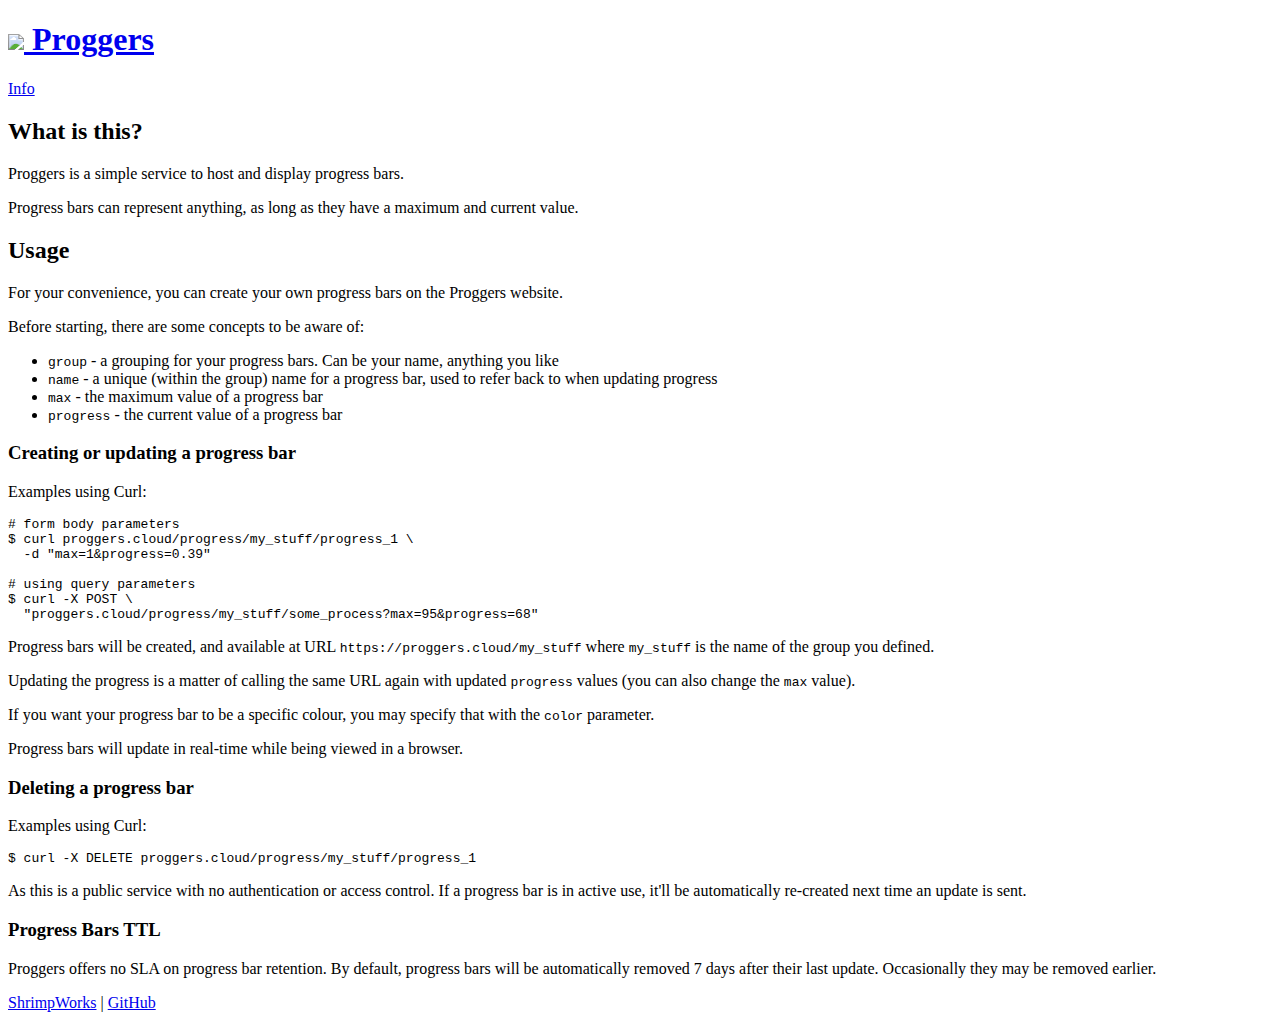
==== src/main/resources/net/shrimpworks/proggers/www/info.html @ 09db460d "Replace graphics" ====
<!DOCTYPE html>
<html lang="en">
<head>
	<meta charset="UTF-8">
	<meta name="viewport" content="width=device-width, initial-scale=1">

	<title>Proggers</title>
	<link rel="stylesheet" href="/static/style.css">

	<link rel="icon" type="image/png" sizes="192x192" href="/static/images/logo-192.png">
	<link rel="icon" type="image/png" sizes="96x96" href="/static/images/logo-96.png">
	<link rel="icon" type="image/png" sizes="32x32" href="/static/images/logo-32.png">

	<link rel="favicon" type="image/png" href="/static/images/logo-32.png">
</head>

<body>

<header>
	<section class="page">
		<h1>
			<a href="/">
				<img src="/static/images/logo-96.png">
				Proggers
			</a>
		</h1>
		<nav>
			<a href="/info.html">Info</a>
		</nav>
	</section>
</header>

<article class="page">
	<h2>What is this?</h2>
	<p>Proggers is a simple service to host and display progress bars.</p>
	<p>Progress bars can represent anything, as long as they have a maximum and current value.</p>

	<h2>Usage</h2>
	<p>For your convenience, you can create your own progress bars on the Proggers website.</p>
	<p>Before starting, there are some concepts to be aware of:</p>
	<ul>
		<li><code>group</code> - a grouping for your progress bars. Can be your name, anything you like
		<li><code>name</code> - a unique (within the group) name for a progress bar, used to refer back to when updating progress
		<li><code>max</code> - the maximum value of a progress bar
		<li><code>progress</code> - the current value of a progress bar
	</ul>

	<h3>Creating or updating a progress bar</h3>
	<p>Examples using Curl:</p>
	<pre># form body parameters
$ curl proggers.cloud/progress/my_stuff/progress_1 \
  -d "max=1&progress=0.39"

# using query parameters
$ curl -X POST \
  "proggers.cloud/progress/my_stuff/some_process?max=95&progress=68"</pre>

	<p>Progress bars will be created, and available at URL
		<code>https://proggers.cloud/my_stuff</code> where <code>my_stuff</code> is the name of
		the group you defined.</p>
	<p>Updating the progress is a matter of calling the same URL again with updated
		<code>progress</code> values (you can also change the <code>max</code> value).</p>
	<p>If you want your progress bar to be a specific colour, you may specify that with the
		<code>color</code> parameter.</p>

	<p>Progress bars will update in real-time while being viewed in a browser.</p>

	<h3>Deleting a progress bar</h3>
	<p>Examples using Curl:</p>
	<pre>$ curl -X DELETE proggers.cloud/progress/my_stuff/progress_1</pre>

	<p>As this is a public service with no authentication or access control. If a progress bar is
		in active use, it'll be automatically re-created next time an update is sent.</p>

	<h3>Progress Bars TTL</h3>
	<p>Proggers offers no SLA on progress bar retention. By default, progress bars will be automatically
		removed 7 days after their last update. Occasionally they may be removed earlier.</p>

</article>

<footer>
	<div class="page">
		<a href="https://shrimp.works/">ShrimpWorks</a>
		| <a href="https://github.com/shrimpza/proggers">GitHub</a>
	</div>
</footer>

</body>
</html>
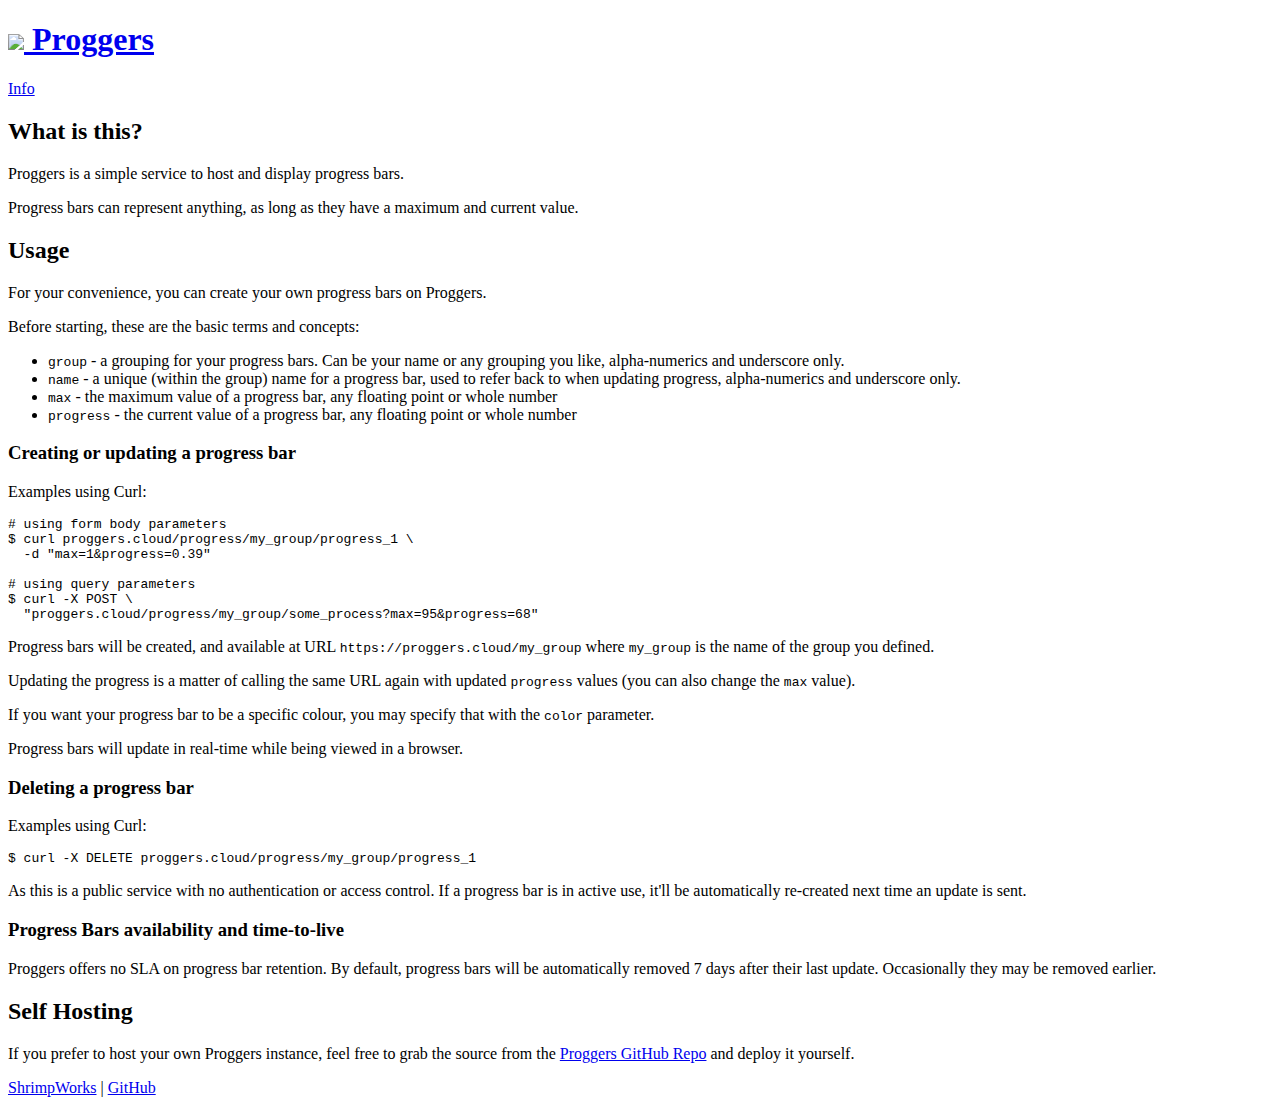
==== commit 4238a6f4: "Revise info" ====
--- a/src/main/resources/net/shrimpworks/proggers/www/info.html
+++ b/src/main/resources/net/shrimpworks/proggers/www/info.html
@@ -36,27 +36,29 @@
 	<p>Progress bars can represent anything, as long as they have a maximum and current value.</p>
 
 	<h2>Usage</h2>
-	<p>For your convenience, you can create your own progress bars on the Proggers website.</p>
-	<p>Before starting, there are some concepts to be aware of:</p>
+	<p>For your convenience, you can create your own progress bars on Proggers.</p>
+	<p>Before starting, these are the basic terms and concepts:</p>
 	<ul>
-		<li><code>group</code> - a grouping for your progress bars. Can be your name, anything you like
-		<li><code>name</code> - a unique (within the group) name for a progress bar, used to refer back to when updating progress
-		<li><code>max</code> - the maximum value of a progress bar
-		<li><code>progress</code> - the current value of a progress bar
+		<li><code>group</code> - a grouping for your progress bars. Can be your name or any grouping
+			you like, alpha-numerics and underscore only.
+		<li><code>name</code> - a unique (within the group) name for a progress bar, used to refer
+		back to when updating progress, alpha-numerics and underscore only.
+		<li><code>max</code> - the maximum value of a progress bar, any floating point or whole number
+		<li><code>progress</code> - the current value of a progress bar, any floating point or whole number
 	</ul>
 
 	<h3>Creating or updating a progress bar</h3>
 	<p>Examples using Curl:</p>
-	<pre># form body parameters
-$ curl proggers.cloud/progress/my_stuff/progress_1 \
+	<pre># using form body parameters
+$ curl proggers.cloud/progress/my_group/progress_1 \
   -d "max=1&progress=0.39"
 
 # using query parameters
 $ curl -X POST \
-  "proggers.cloud/progress/my_stuff/some_process?max=95&progress=68"</pre>
+  "proggers.cloud/progress/my_group/some_process?max=95&progress=68"</pre>
 
 	<p>Progress bars will be created, and available at URL
-		<code>https://proggers.cloud/my_stuff</code> where <code>my_stuff</code> is the name of
+		<code>https://proggers.cloud/my_group</code> where <code>my_group</code> is the name of
 		the group you defined.</p>
 	<p>Updating the progress is a matter of calling the same URL again with updated
 		<code>progress</code> values (you can also change the <code>max</code> value).</p>
@@ -67,14 +69,19 @@
 
 	<h3>Deleting a progress bar</h3>
 	<p>Examples using Curl:</p>
-	<pre>$ curl -X DELETE proggers.cloud/progress/my_stuff/progress_1</pre>
+	<pre>$ curl -X DELETE proggers.cloud/progress/my_group/progress_1</pre>
 
 	<p>As this is a public service with no authentication or access control. If a progress bar is
 		in active use, it'll be automatically re-created next time an update is sent.</p>
 
-	<h3>Progress Bars TTL</h3>
+	<h3>Progress Bars availability and time-to-live</h3>
 	<p>Proggers offers no SLA on progress bar retention. By default, progress bars will be automatically
 		removed 7 days after their last update. Occasionally they may be removed earlier.</p>
+
+
+	<h2>Self Hosting</h2>
+	<p>If you prefer to host your own Proggers instance, feel free to grab the source from the
+		<a href="https://github.com/shrimpza/proggers">Proggers GitHub Repo</a> and deploy it yourself.</p>
 
 </article>
 
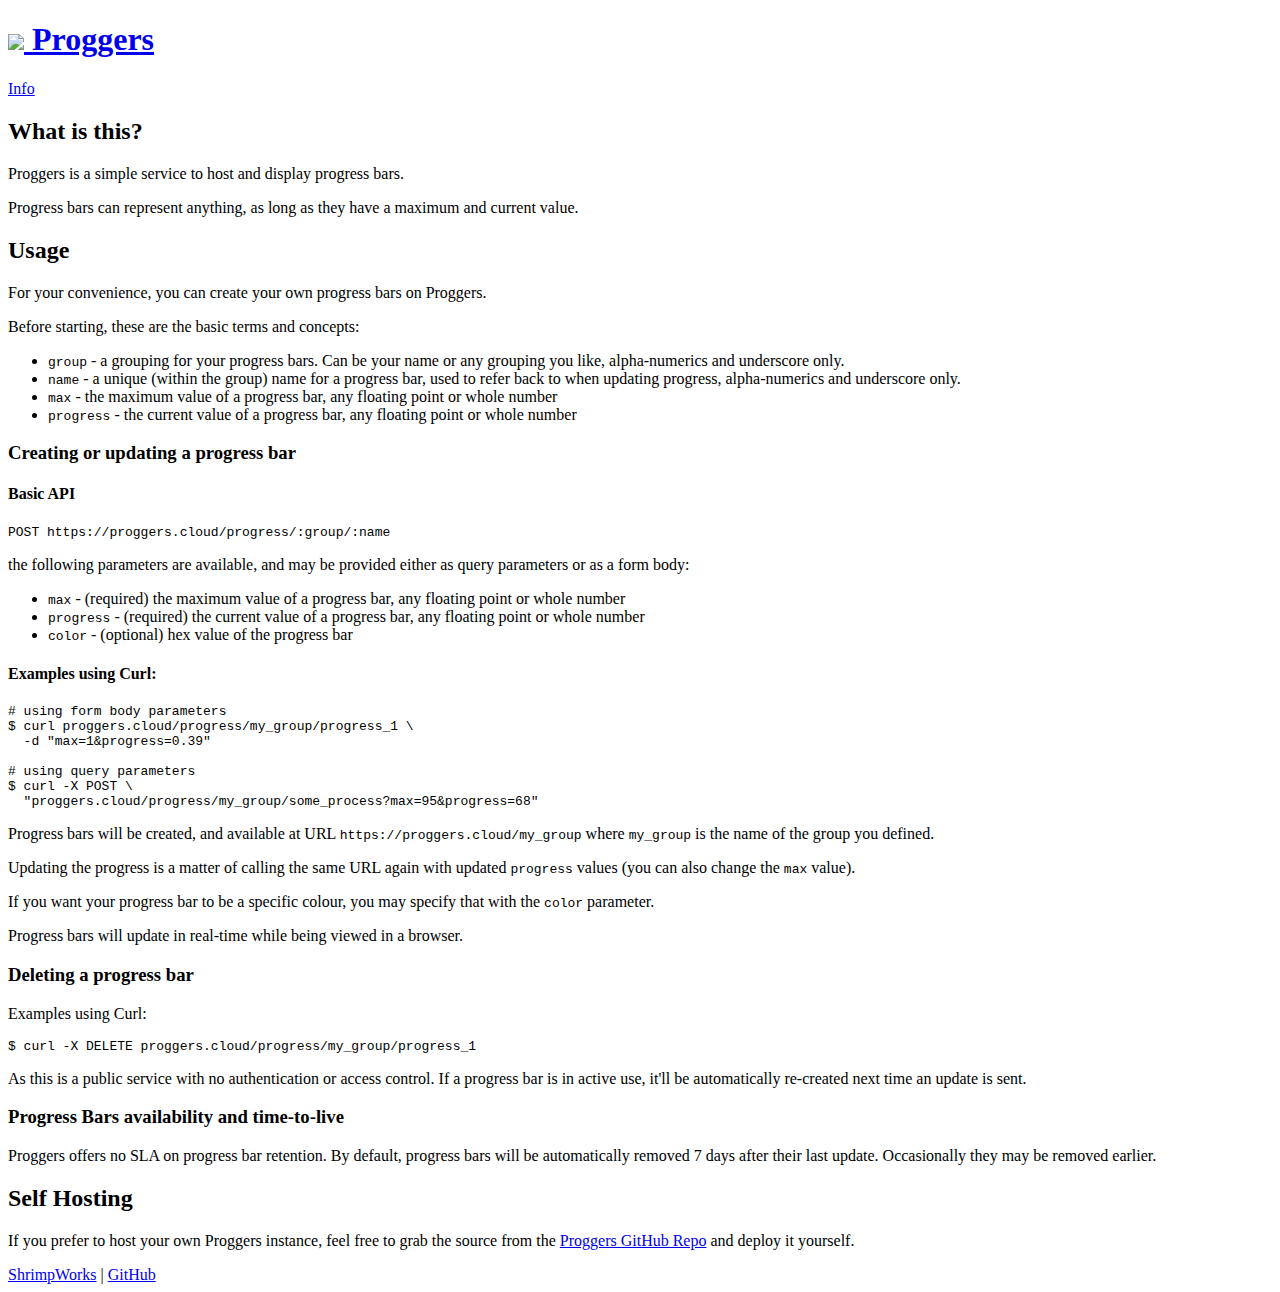
==== commit 5168b2b7: "Update readme, info, style for mobile" ====
--- a/src/main/resources/net/shrimpworks/proggers/www/info.html
+++ b/src/main/resources/net/shrimpworks/proggers/www/info.html
@@ -48,7 +48,18 @@
 	</ul>
 
 	<h3>Creating or updating a progress bar</h3>
-	<p>Examples using Curl:</p>
+	<h4>Basic API</h4>
+	<pre>POST https://proggers.cloud/progress/:group/:name</pre>
+
+	<p>the following parameters are available, and may be provided either as query parameters or as a
+	form body:</p>
+	<ul>
+		<li><code>max</code> - (required) the maximum value of a progress bar, any floating point or whole number
+		<li><code>progress</code> - (required) the current value of a progress bar, any floating point or whole number
+		<li><code>color</code> - (optional) hex value of the progress bar
+	</ul>
+
+	<h4>Examples using Curl:</h4>
 	<pre># using form body parameters
 $ curl proggers.cloud/progress/my_group/progress_1 \
   -d "max=1&progress=0.39"
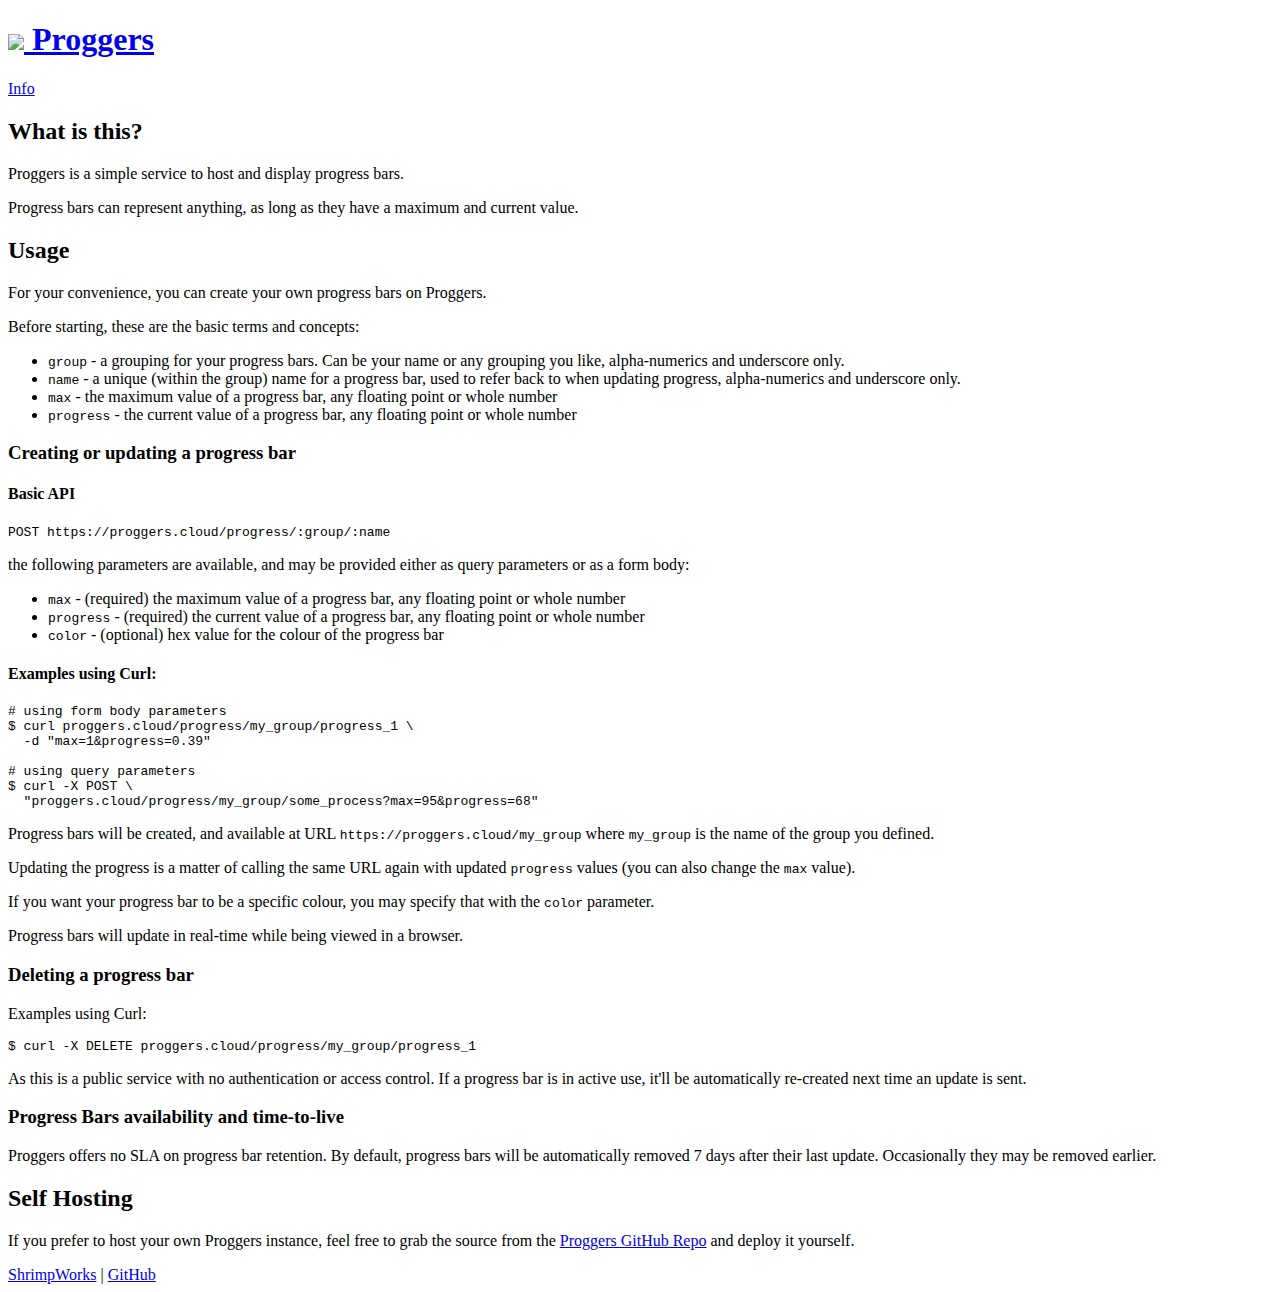
==== commit bef1aa87: "Accidentally a word" ====
--- a/src/main/resources/net/shrimpworks/proggers/www/info.html
+++ b/src/main/resources/net/shrimpworks/proggers/www/info.html
@@ -56,7 +56,7 @@
 	<ul>
 		<li><code>max</code> - (required) the maximum value of a progress bar, any floating point or whole number
 		<li><code>progress</code> - (required) the current value of a progress bar, any floating point or whole number
-		<li><code>color</code> - (optional) hex value of the progress bar
+		<li><code>color</code> - (optional) hex value for the colour of the progress bar
 	</ul>
 
 	<h4>Examples using Curl:</h4>
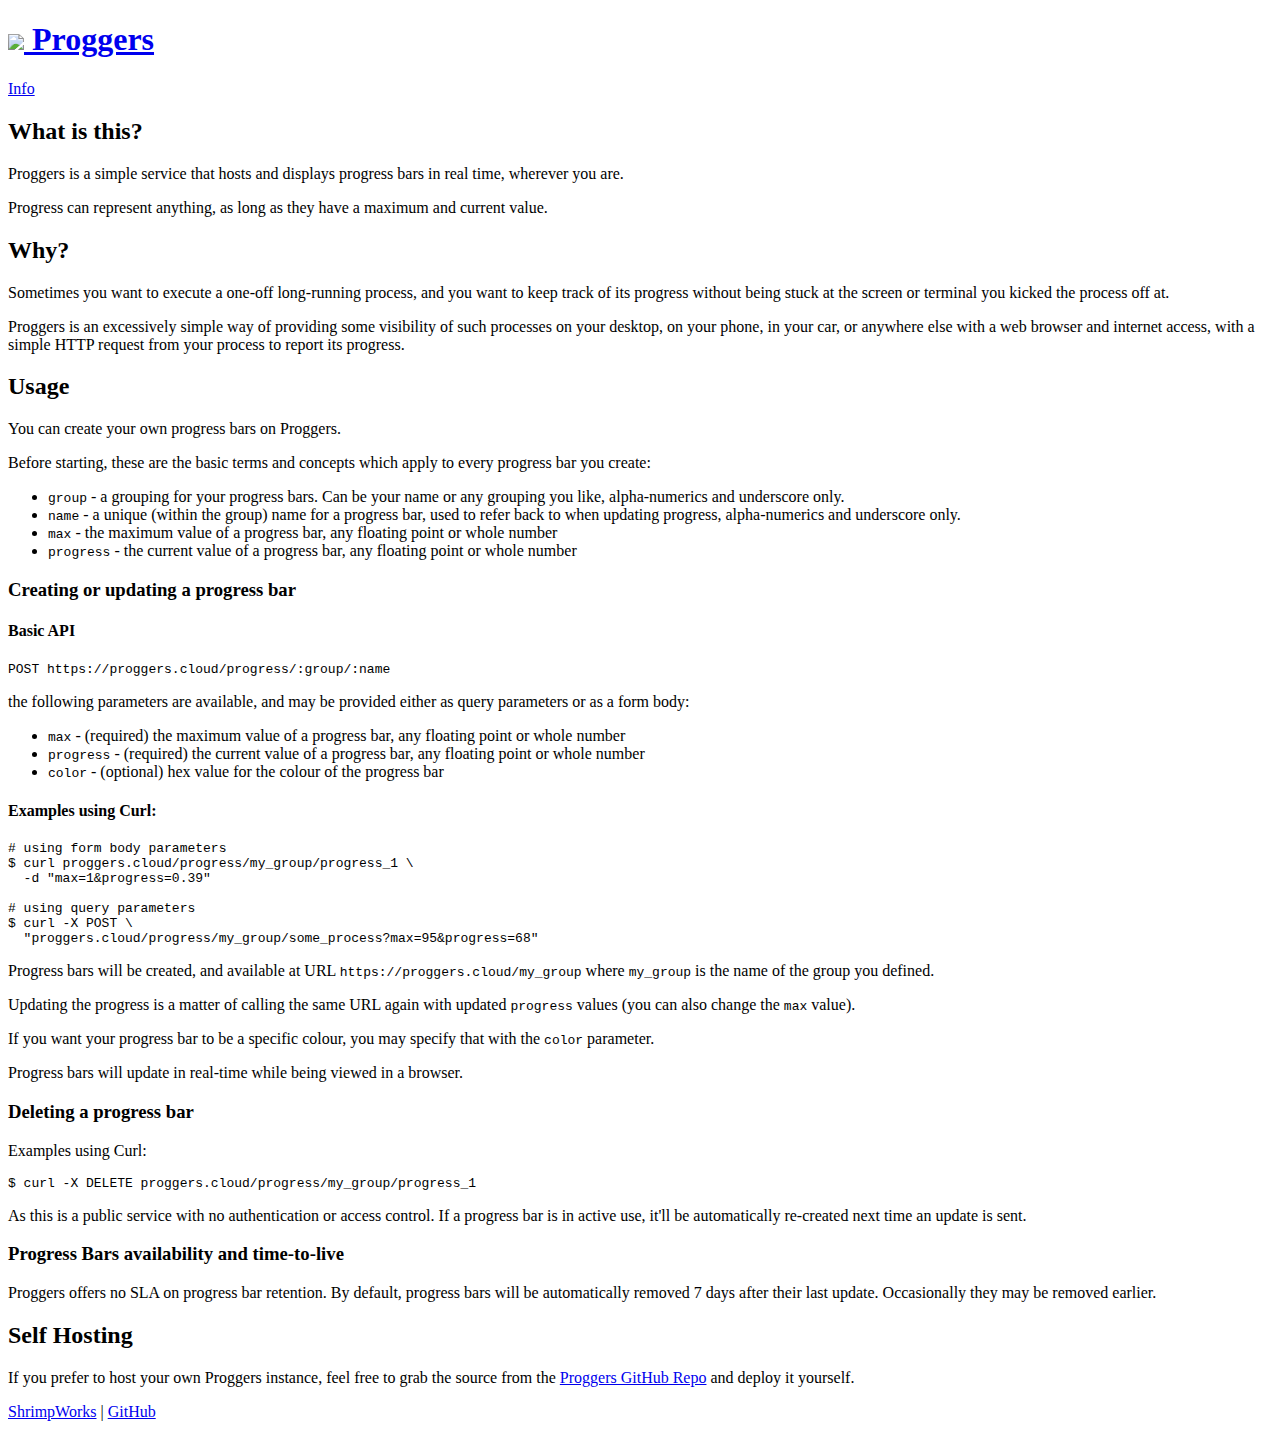
==== commit f14db3a1: "Some words" ====
--- a/src/main/resources/net/shrimpworks/proggers/www/info.html
+++ b/src/main/resources/net/shrimpworks/proggers/www/info.html
@@ -32,12 +32,20 @@
 
 <article class="page">
 	<h2>What is this?</h2>
-	<p>Proggers is a simple service to host and display progress bars.</p>
-	<p>Progress bars can represent anything, as long as they have a maximum and current value.</p>
+	<p>Proggers is a simple service that hosts and displays progress bars in real time, wherever you are.</p>
+	<p>Progress can represent anything, as long as they have a maximum and current value.</p>
+
+	<h2>Why?</h2>
+	<p>Sometimes you want to execute a one-off long-running process, and you want to keep track of its
+		progress without being stuck at the screen or terminal you kicked the process off at.</p>
+	<p>Proggers is an excessively simple way of providing some visibility of such processes on your desktop,
+		on your phone, in your car, or anywhere else with a web browser and internet access, with a simple HTTP
+		request from your process to report its progress.</p>
 
 	<h2>Usage</h2>
-	<p>For your convenience, you can create your own progress bars on Proggers.</p>
-	<p>Before starting, these are the basic terms and concepts:</p>
+	<p>You can create your own progress bars on Proggers.</p>
+	<p>Before starting, these are the basic terms and concepts which apply to every progress bar you
+		create:</p>
 	<ul>
 		<li><code>group</code> - a grouping for your progress bars. Can be your name or any grouping
 			you like, alpha-numerics and underscore only.
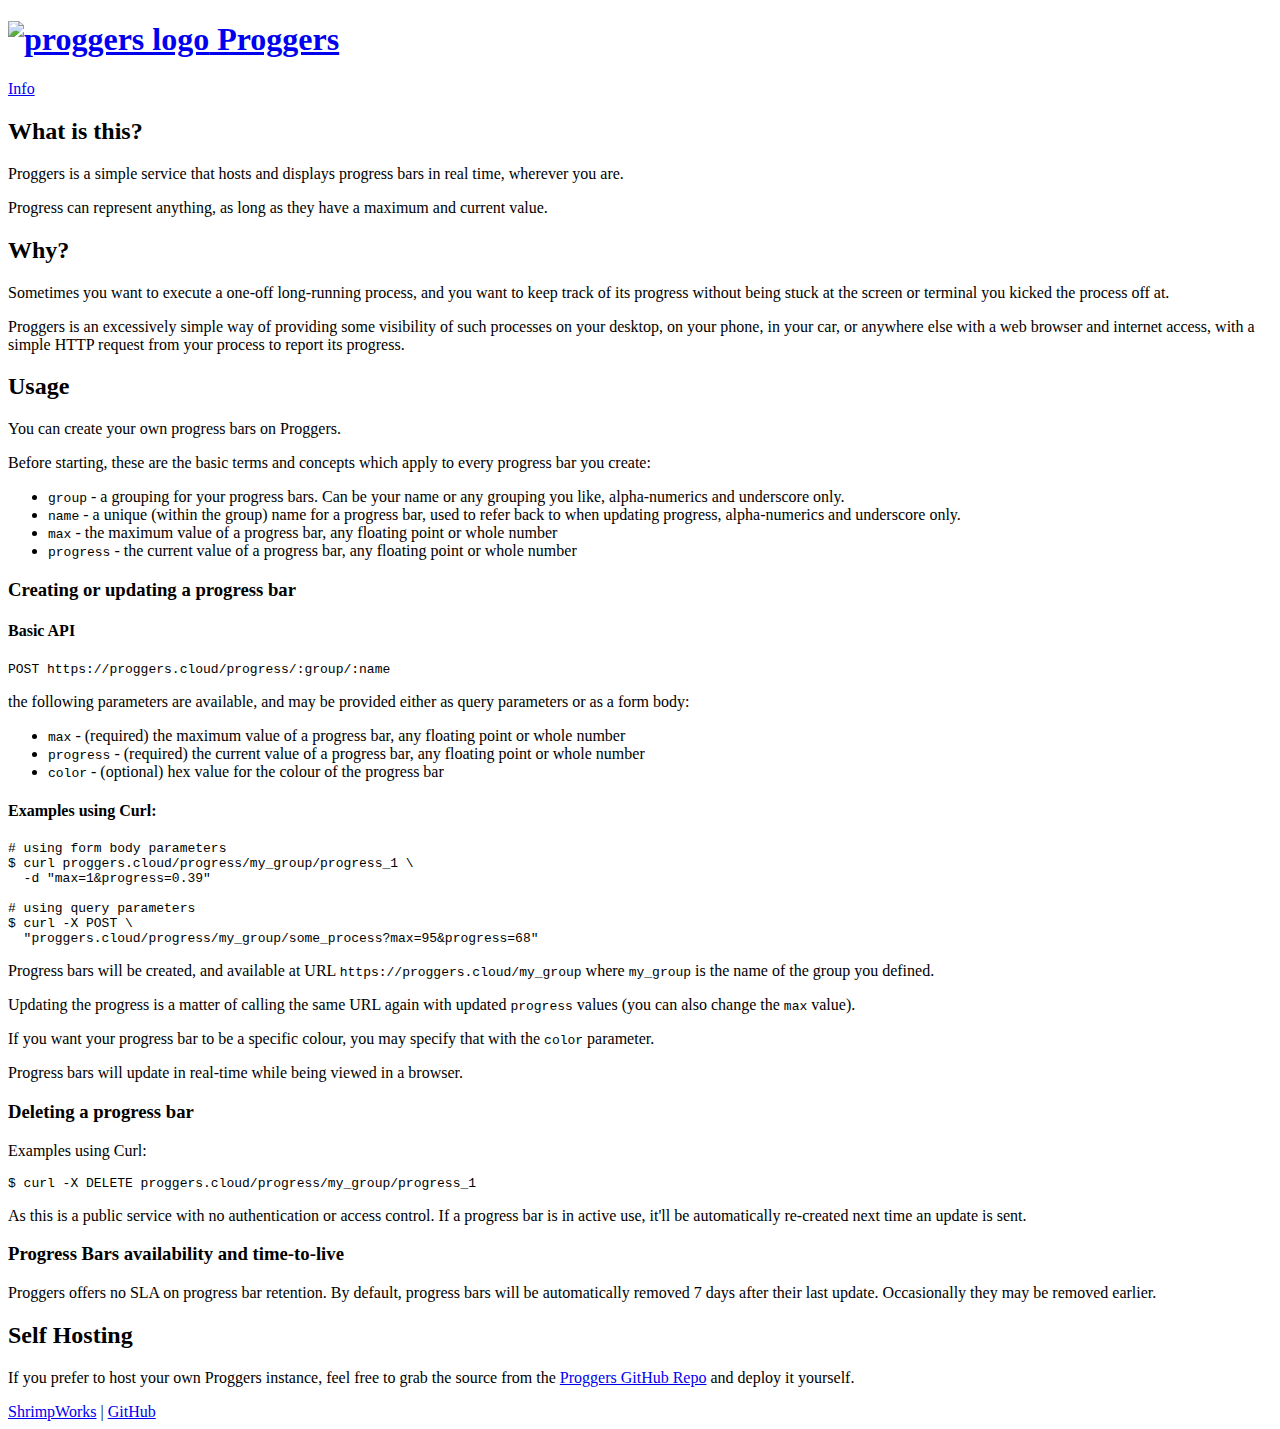
==== commit 9aa77078: "Tweak some HTML attributes, add robots" ====
--- a/src/main/resources/net/shrimpworks/proggers/www/info.html
+++ b/src/main/resources/net/shrimpworks/proggers/www/info.html
@@ -20,7 +20,7 @@
 	<section class="page">
 		<h1>
 			<a href="/">
-				<img src="/static/images/logo-96.png">
+				<img src="/static/images/logo-38.png" width="38" height="38" alt="proggers logo">
 				Proggers
 			</a>
 		</h1>
@@ -31,44 +31,50 @@
 </header>
 
 <article class="page">
-	<h2>What is this?</h2>
-	<p>Proggers is a simple service that hosts and displays progress bars in real time, wherever you are.</p>
-	<p>Progress can represent anything, as long as they have a maximum and current value.</p>
+	<section>
+		<h2>What is this?</h2>
+		<p>Proggers is a simple service that hosts and displays progress bars in real time, wherever you are.</p>
+		<p>Progress can represent anything, as long as they have a maximum and current value.
+	</section>
 
-	<h2>Why?</h2>
-	<p>Sometimes you want to execute a one-off long-running process, and you want to keep track of its
-		progress without being stuck at the screen or terminal you kicked the process off at.</p>
-	<p>Proggers is an excessively simple way of providing some visibility of such processes on your desktop,
-		on your phone, in your car, or anywhere else with a web browser and internet access, with a simple HTTP
-		request from your process to report its progress.</p>
 
-	<h2>Usage</h2>
-	<p>You can create your own progress bars on Proggers.</p>
-	<p>Before starting, these are the basic terms and concepts which apply to every progress bar you
-		create:</p>
-	<ul>
-		<li><code>group</code> - a grouping for your progress bars. Can be your name or any grouping
-			you like, alpha-numerics and underscore only.
-		<li><code>name</code> - a unique (within the group) name for a progress bar, used to refer
-		back to when updating progress, alpha-numerics and underscore only.
-		<li><code>max</code> - the maximum value of a progress bar, any floating point or whole number
-		<li><code>progress</code> - the current value of a progress bar, any floating point or whole number
-	</ul>
+	<section>
+		<h2>Why?</h2>
+		<p>Sometimes you want to execute a one-off long-running process, and you want to keep track of its
+			progress without being stuck at the screen or terminal you kicked the process off at.</p>
+		<p>Proggers is an excessively simple way of providing some visibility of such processes on your desktop,
+			on your phone, in your car, or anywhere else with a web browser and internet access, with a simple HTTP
+			request from your process to report its progress.</p>
+	</section>
 
-	<h3>Creating or updating a progress bar</h3>
-	<h4>Basic API</h4>
-	<pre>POST https://proggers.cloud/progress/:group/:name</pre>
+	<section>
+		<h2>Usage</h2>
+		<p>You can create your own progress bars on Proggers.</p>
+		<p>Before starting, these are the basic terms and concepts which apply to every progress bar you
+			create:</p>
+		<ul>
+			<li><code>group</code> - a grouping for your progress bars. Can be your name or any grouping
+				you like, alpha-numerics and underscore only.
+			<li><code>name</code> - a unique (within the group) name for a progress bar, used to refer
+				back to when updating progress, alpha-numerics and underscore only.
+			<li><code>max</code> - the maximum value of a progress bar, any floating point or whole number
+			<li><code>progress</code> - the current value of a progress bar, any floating point or whole number
+		</ul>
 
-	<p>the following parameters are available, and may be provided either as query parameters or as a
-	form body:</p>
-	<ul>
-		<li><code>max</code> - (required) the maximum value of a progress bar, any floating point or whole number
-		<li><code>progress</code> - (required) the current value of a progress bar, any floating point or whole number
-		<li><code>color</code> - (optional) hex value for the colour of the progress bar
-	</ul>
+		<h3>Creating or updating a progress bar</h3>
+		<h4>Basic API</h4>
+		<pre>POST https://proggers.cloud/progress/:group/:name</pre>
 
-	<h4>Examples using Curl:</h4>
-	<pre># using form body parameters
+		<p>the following parameters are available, and may be provided either as query parameters or as a
+			form body:</p>
+		<ul>
+			<li><code>max</code> - (required) the maximum value of a progress bar, any floating point or whole number
+			<li><code>progress</code> - (required) the current value of a progress bar, any floating point or whole number
+			<li><code>color</code> - (optional) hex value for the colour of the progress bar
+		</ul>
+
+		<h4>Examples using Curl:</h4>
+		<pre># using form body parameters
 $ curl proggers.cloud/progress/my_group/progress_1 \
   -d "max=1&progress=0.39"
 
@@ -76,32 +82,33 @@
 $ curl -X POST \
   "proggers.cloud/progress/my_group/some_process?max=95&progress=68"</pre>
 
-	<p>Progress bars will be created, and available at URL
-		<code>https://proggers.cloud/my_group</code> where <code>my_group</code> is the name of
-		the group you defined.</p>
-	<p>Updating the progress is a matter of calling the same URL again with updated
-		<code>progress</code> values (you can also change the <code>max</code> value).</p>
-	<p>If you want your progress bar to be a specific colour, you may specify that with the
-		<code>color</code> parameter.</p>
+		<p>Progress bars will be created, and available at URL
+			<code>https://proggers.cloud/my_group</code> where <code>my_group</code> is the name of
+			the group you defined.</p>
+		<p>Updating the progress is a matter of calling the same URL again with updated
+			<code>progress</code> values (you can also change the <code>max</code> value).</p>
+		<p>If you want your progress bar to be a specific colour, you may specify that with the
+			<code>color</code> parameter.</p>
 
-	<p>Progress bars will update in real-time while being viewed in a browser.</p>
+		<p>Progress bars will update in real-time while being viewed in a browser.</p>
 
-	<h3>Deleting a progress bar</h3>
-	<p>Examples using Curl:</p>
-	<pre>$ curl -X DELETE proggers.cloud/progress/my_group/progress_1</pre>
+		<h3>Deleting a progress bar</h3>
+		<p>Examples using Curl:</p>
+		<pre>$ curl -X DELETE proggers.cloud/progress/my_group/progress_1</pre>
 
-	<p>As this is a public service with no authentication or access control. If a progress bar is
-		in active use, it'll be automatically re-created next time an update is sent.</p>
+		<p>As this is a public service with no authentication or access control. If a progress bar is
+			in active use, it'll be automatically re-created next time an update is sent.</p>
 
-	<h3>Progress Bars availability and time-to-live</h3>
-	<p>Proggers offers no SLA on progress bar retention. By default, progress bars will be automatically
-		removed 7 days after their last update. Occasionally they may be removed earlier.</p>
+		<h3>Progress Bars availability and time-to-live</h3>
+		<p>Proggers offers no SLA on progress bar retention. By default, progress bars will be automatically
+			removed 7 days after their last update. Occasionally they may be removed earlier.</p>
 
 
-	<h2>Self Hosting</h2>
-	<p>If you prefer to host your own Proggers instance, feel free to grab the source from the
-		<a href="https://github.com/shrimpza/proggers">Proggers GitHub Repo</a> and deploy it yourself.</p>
+		<h2>Self Hosting</h2>
+		<p>If you prefer to host your own Proggers instance, feel free to grab the source from the
+			<a href="https://github.com/shrimpza/proggers">Proggers GitHub Repo</a> and deploy it yourself.</p>
 
+	</section>
 </article>
 
 <footer>
